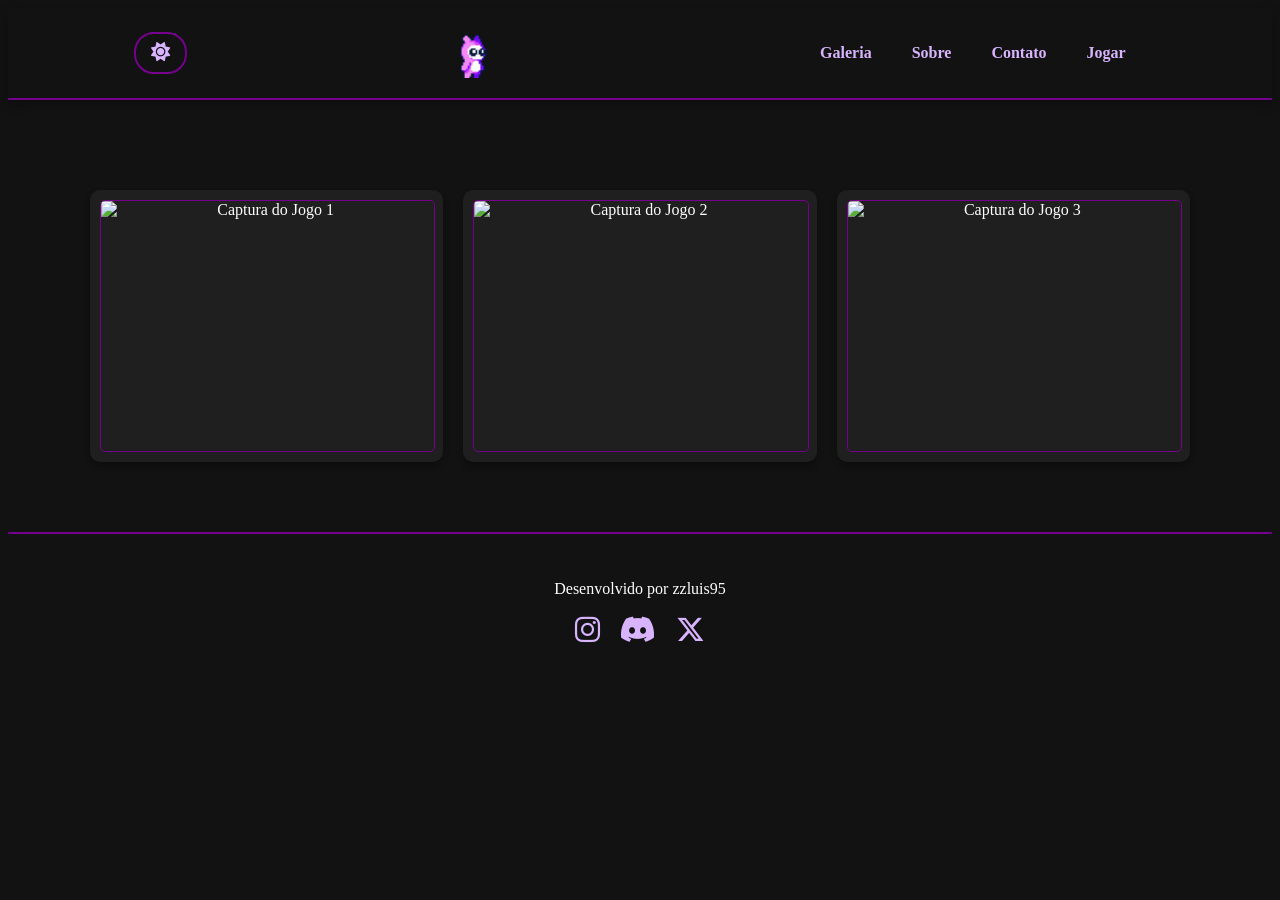
==== galeria.html @ e3e67c9b "sitepronto" ====
<!DOCTYPE html>
<html lang="pt-br">

<head>
    <meta charset="UTF-8">
    <meta name="viewport" content="width=device-width, initial-scale=1.0">
    <title>Galeria - SLEEPY RUNNER</title>
    <link rel="stylesheet" href="style.css">
    <link rel="stylesheet" href="https://cdnjs.cloudflare.com/ajax/libs/font-awesome/6.5.2/css/all.min.css">
    
    <style>
        /* Estilo rápido e exclusivo para as imagens da galeria */
        .galeria-img {
            width: 100%;
            height: 250px; /* Aumentei um pouco a altura já que não tem texto */
            object-fit: cover; /* Faz a imagem cobrir o espaço sem ficar amassada ou esticada */
            border-radius: 5px;
            border: 1px solid #76008d;
            display: block;
            transition: transform 0.3s ease;
        }

        /* Efeito de zoom leve ao passar o mouse na imagem */
        .galeria-img:hover {
            transform: scale(1.03);
            cursor: pointer;
        }

        /* Remove o padding excessivo do card já que só tem a imagem dentro */
        .card-galeria {
            padding: 10px;
        }
    </style>
</head>

<body>

    <nav class="navbar">
        <button id="toggle-theme" class="theme-btn">
            <i class="fa-solid fa-sun"></i>
        </button>
        <div class="logo">
            <a href="index.html">
                <img src="./images/logo.png" alt="Logo do Jogo">
            </a>
        </div>
        <ul class="nav-links">
            <li><a href="galeria.html"><strong>Galeria</strong></a></li>
            <li><a href="sobre.html"><strong>Sobre</strong></a></li>
            <li><a href="contato.html"><strong>Contato</strong></a></li>
            <li><a href="jogar.html"><strong>Jogar</strong></a></li>
        </ul>
    </nav>

    <!-- ÁREA DA GALERIA -->
    <main class="container">
        
        <section class="features">
            <!-- Imagem 1 -->
            <div class="card card-galeria">
                <img src="./images/jogo3.jpg" alt="Captura do Jogo 1" class="galeria-img">
            </div>
            
            <!-- Imagem 2 -->
            <div class="card card-galeria">
                <img src="./images/jogo3.jpg" alt="Captura do Jogo 2" class="galeria-img">
            </div>
            
            <!-- Imagem 3 -->
            <div class="card card-galeria">
                <img src="./images/jogo3.jpg" alt="Captura do Jogo 3" class="galeria-img">
            </div>
        </section>
    </main>

    <footer class="footer">
        <div class="footer-content">
            <p>Desenvolvido por zzluis95</p>
            <div class="social-icons">
                <a href="https://www.instagram.com/zzluis95/" target="_blank"><i class="fa-brands fa-instagram"></i></a>
                <a href="https://discord.gg/uGp8hfuECT" target="_blank"><i class="fa-brands fa-discord"></i></a>
                <a href="https://twitter.com" target="_blank"><i class="fa-brands fa-x-twitter"></i></a>
            </div>
        </div>

        <script>
            // Seleciona o botão e o corpo da página
            const themeBtn = document.getElementById('toggle-theme');
            const body = document.body;

            // Escuta o clique no botão
            themeBtn.addEventListener('click', () => {
                // Adiciona ou remove a classe .light-mode do body
                body.classList.toggle('light-mode');

                // Troca o ícone de sol para lua dependendo do modo
                const icon = themeBtn.querySelector('i');
                if (body.classList.contains('light-mode')) {
                    icon.classList.remove('fa-sun');
                    icon.classList.add('fa-moon'); // Vira uma lua no modo claro
                    themeBtn.style.borderColor = "#76008d";
                } else {
                    icon.classList.remove('fa-moon');
                    icon.classList.add('fa-sun'); // Volta a ser sol no modo escuro
                }
            });
        </script>
    </footer>

</body>
</html>
---- style.css ----
css
/* Reset e Base */
* {
    margin: 0;
    padding: 0;
    box-sizing: border-box;
    font-family: 'Segoe UI', sans-serif;
    scroll-behavior: smooth;
}

body {
    background-color: #121212;
    color: #ffffff;
    transition: background 0.3s, color 0.3s;
}

/* Navbar */
.navbar {
    display: flex;
    justify-content: space-between;
    align-items: center;
    padding: 20px 10%;
    background-color: #121212;
    box-shadow: 0 4px 10px rgba(0, 0, 0, 0.3);
    border-bottom: 2px solid #76008d;
}

.logo img {
    height: 50px;
    width: auto;
    display: block;
    cursor: pointer;
}

.nav-links {
    display: flex;
    list-style: none;
}

.nav-links li {
    margin: 0 20px;
}

.nav-links a {
    text-decoration: none;
    color: #D8B4FE;
    transition: color 0.3s;
}

.nav-links a:hover {
    color: #76008d;
}

/* Botão de Tema */
.theme-btn {
    background: none;
    border: 2px solid #76008d;
    color: #D8B4FE;
    padding: 8px 15px;
    border-radius: 20px;
    cursor: pointer;
    font-size: 1.2rem;
    transition: all 0.3s ease;
}

/* Hero Section */
.hero {
    height: 60vh;
    display: flex;
    align-items: center;
    justify-content: center;
    text-align: center;
    background: linear-gradient(rgba(0, 0, 0, 0.5), rgba(0, 0, 0, 0.5)), url('./images/jogo3.jpg');
    background-size: cover;
    background-position: center;
    color: white;
}

.hero h1 {
    font-size: 3rem;
    margin-bottom: 15px;
}

.btn-principal {
    display: inline-block;
    margin-top: 20px;
    padding: 12px 30px;
    background-color: #76008d;
    color: white;
    text-decoration: none;
    border-radius: 5px;
    font-weight: bold;
    transition: 0.3s;
}

.btn-principal:hover {
    background-color: #D8B4FE;
    color: #ffffff;
}

/* Containers e Cards */
.container {
    max-width: 1100px;
    margin: 50px auto;
    padding: 20px;
    border-radius: 10px;
}

.features {
    display: grid;
    grid-template-columns: repeat(auto-fit, minmax(250px, 1fr));
    gap: 20px;
    margin-top: 20px;
}

.card {
    background: #1F1F1F;
    padding: 30px;
    border-radius: 10px;
    text-align: center;
    box-shadow: 0 4px 6px rgba(0, 0, 0, 0.3);
    transition: background 0.3s;
}

.card h3 {
    color: #D8B4FE;
    margin-bottom: 10px;
}

/* Footer e Ícones */
.footer {
    padding: 30px 10%;
    background-color: #121212;
    border-top: 2px solid #76008d;
    text-align: center;
}

.social-icons {
    margin-top: 15px;
    display: flex;
    gap: 20px;
    justify-content: center;
}

.social-icons a {
    color: #D8B4FE;
    font-size: 1.8rem;
    transition: 0.3s;
}

.social-icons a:hover {
    color: #76008d;
    transform: scale(1.2);
}

/* ===================================================
   MODO CLARO (CONFIGURAÇÃO)
   =================================================== */
body.light-mode {
    background-color: #f5f5f5;
    color: #121212;
}

body.light-mode .navbar,
body.light-mode .footer {
    background-color: #ffffff;
}

body.light-mode .nav-links a {
    color: #555;
}

body.light-mode .card {
    background-color: #ffffff;
    color: #121212;
    box-shadow: 0 4px 10px rgba(0, 0, 0, 0.1);
}

body.light-mode .card h3 {
    color: #76008d;
}

body.light-mode .container {
    background-color: transparent;
}

/* ===================================================
   REGRAS DE VERIFICAÇÃO DE IDADE
   =================================================== */
body.menor-idade .hero {
    filter: blur(25px); /* Borra a foto e o texto do banner */
    pointer-events: none; /* Impede o clique no botão de jogar por garantia */
}

/* ===================================================
   RESPONSIVIDADE (CELULAR)
   =================================================== */
@media (max-width: 760px) {
    .navbar {
        flex-direction: column;
        gap: 15px;
    }

    .nav-links li {
        margin: 5px 10px;
    }

    .hero h1 {
        font-size: 2rem;
    }

    .footer {
        flex-direction: column;
    }
}

/* ===================================================
   ÁREA DO JOGO (IFRAME RESPONSIVO)
   =================================================== */
.jogo-wrapper {
    position: relative;
    width: 100%;
    padding-top: 56.25%; /* Mantém a proporção de tela 16:9 */
    margin-top: 20px;
    border-radius: 8px;
    overflow: hidden;
    border: 2px solid #76008d;
}

.jogo-wrapper iframe {
    position: absolute;
    top: 0;
    left: 0;
    width: 100%;
    height: 100%;
}
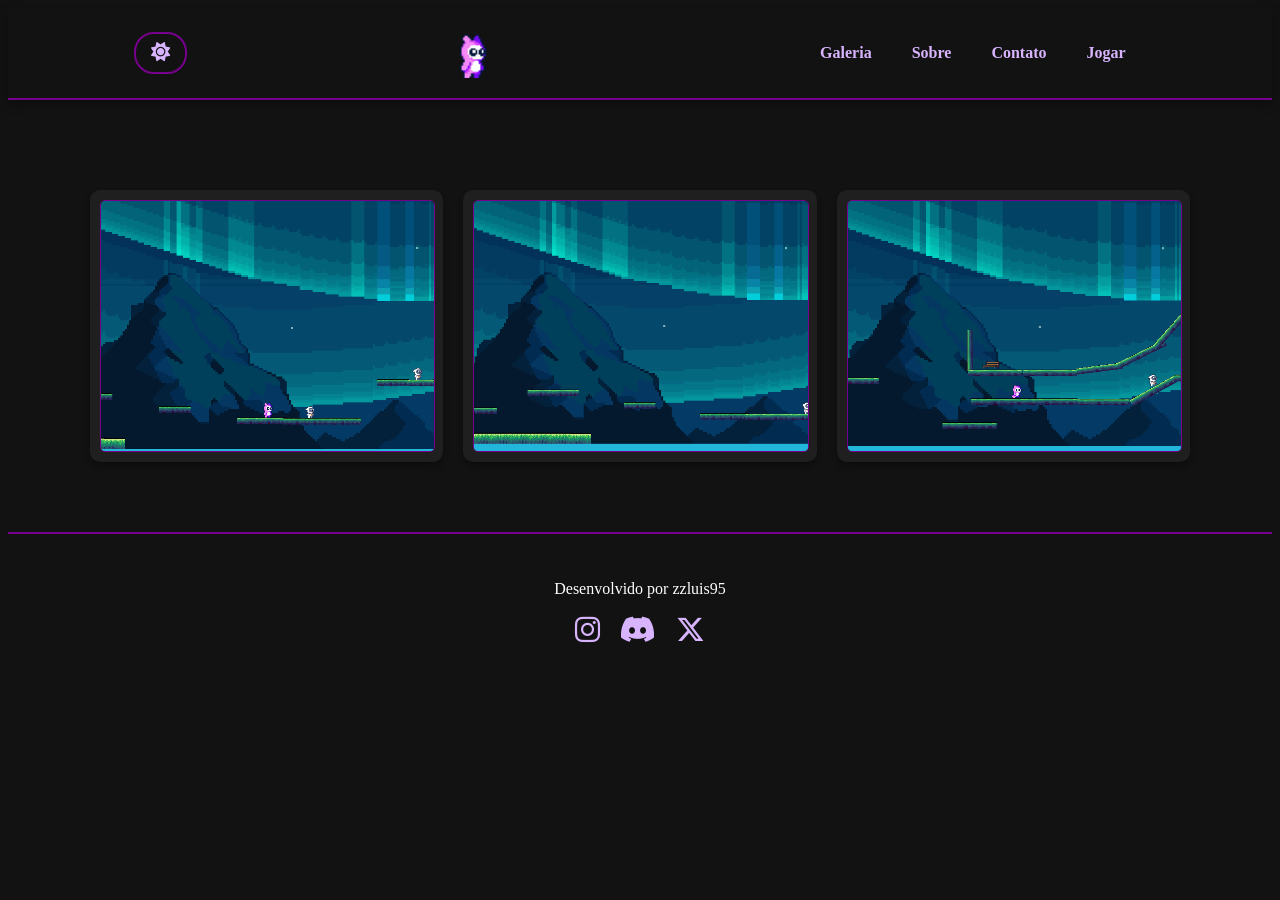
==== commit 2b752f01: "pequenos ajustes" ====
--- a/galeria.html
+++ b/galeria.html
@@ -58,17 +58,17 @@
         <section class="features">
             <!-- Imagem 1 -->
             <div class="card card-galeria">
-                <img src="./images/jogo3.jpg" alt="Captura do Jogo 1" class="galeria-img">
+                <img src="./images/galeria1.png" alt="Captura do Jogo 1" class="galeria-img">
             </div>
             
             <!-- Imagem 2 -->
             <div class="card card-galeria">
-                <img src="./images/jogo3.jpg" alt="Captura do Jogo 2" class="galeria-img">
+                <img src="./images/image.png" alt="Captura do Jogo 2" class="galeria-img">
             </div>
             
             <!-- Imagem 3 -->
             <div class="card card-galeria">
-                <img src="./images/jogo3.jpg" alt="Captura do Jogo 3" class="galeria-img">
+                <img src="./images/galeria2.png" alt="Captura do Jogo 3" class="galeria-img">
             </div>
         </section>
     </main>
--- a/style.css
+++ b/style.css
@@ -98,7 +98,7 @@
     color: #ffffff;
 }
 
-/* Containers e Cards */
+/* caixas */
 .container {
     max-width: 1100px;
     margin: 50px auto;
